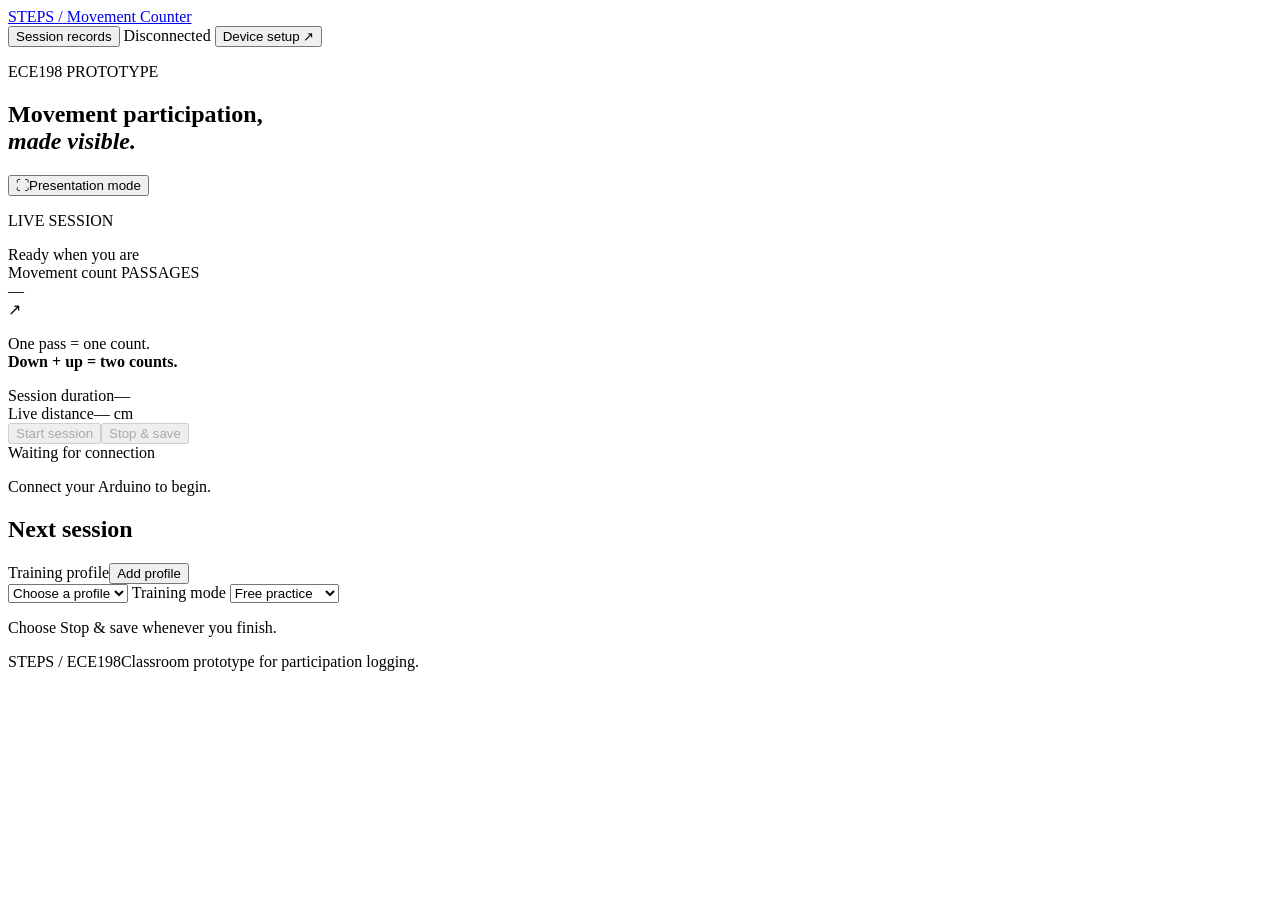
==== frontend/index.html @ 05c4c8d2 "Track training goals and daily progress by local profile" ====
<!doctype html>
<html lang="en">
<head>
  <meta charset="utf-8">
  <meta name="viewport" content="width=device-width,initial-scale=1">
  <meta name="color-scheme" content="light">
  <meta name="theme-color" content="#f4f3ec">
  <title>STEPS — Movement Counter</title>
  <link rel="stylesheet" href="/styles.css">
  <script src="/app.js" defer></script>
</head>
<body>
  <div class="app-shell">
    <header class="site-header">
      <a class="brand" href="/" aria-label="STEPS movement counter home">
        <span class="brand-symbol" aria-hidden="true"><i></i><i></i><i></i></span>
        <span>STEPS <span class="brand-divider">/</span> <span class="brand-sub">Movement Counter</span></span>
      </a>
      <div class="header-actions">
        <button class="text-button records-button" id="recordsButton" type="button" aria-haspopup="dialog">Session records</button>
        <span class="connection-pill" id="connectionPill"><span class="status-dot"></span><span id="connectionLabel">Disconnected</span></span>
        <button class="text-button setup-button" id="setupButton" type="button" aria-haspopup="dialog">Device setup <span aria-hidden="true">↗</span></button>
      </div>
    </header>

    <main>
      <section class="intro" aria-labelledby="pageTitle">
        <div><p class="eyebrow">ECE198 PROTOTYPE</p><h1 id="pageTitle">Movement participation,<br><em>made visible.</em></h1></div>
        <button class="button button-outline presentation-toggle" id="presentationButton" type="button" aria-pressed="false"><span class="expand-icon" aria-hidden="true">⛶</span><span id="presentationLabel">Presentation mode</span></button>
      </section>

      <section class="session-stage" aria-label="Live movement session">
        <div class="counter-pane">
          <div class="session-topline"><p class="eyebrow" id="sessionEyebrow">LIVE SESSION</p><span class="session-id" id="sessionId">Ready when you are</span></div>
          <div class="count-label">Movement count <span class="unit-tag">PASSAGES</span></div>
          <div class="count-row"><div class="count-value" id="countValue" aria-label="No movement count available">—</div><span class="count-mark" aria-hidden="true">↗</span></div>
          <p class="count-rule">One pass = one count.<br><strong>Down + up = two counts.</strong></p>
          <div class="session-metrics"><div><span class="metric-label">Session duration</span><span class="metric-value mono" id="durationValue">—</span></div><div class="metric-divider"></div><div><span class="metric-label">Live distance</span><span class="metric-value"><span id="distanceValue">—</span><span class="metric-unit" id="distanceUnit"> cm</span></span></div></div>
          <div class="session-actions"><button class="button button-primary" type="button" id="startButton" disabled><span class="play-icon" aria-hidden="true"></span>Start session</button><button class="button button-stop" type="button" id="stopButton" disabled><span class="stop-icon" aria-hidden="true"></span>Stop &amp; save</button></div>
          <div class="phase-feedback"><span class="state-indicator" id="stateIndicator" data-state="disconnected"></span><span id="stateTitle">Waiting for connection</span></div>
          <p class="action-feedback" id="actionFeedback" aria-live="polite">Connect your Arduino to begin.</p>
        </div>

        <aside class="training-panel" aria-labelledby="trainingTitle">
          <h2 id="trainingTitle">Next session</h2>
          <div class="profile-label"><label for="profileSelect">Training profile</label><button class="text-button" id="newProfileButton" aria-expanded="false" aria-controls="profileForm">Add profile</button></div>
          <select id="profileSelect"><option value="">Choose a profile</option></select>
          <form id="profileForm" hidden>
            <label for="profileName">New profile name or alias</label>
            <div class="profile-entry"><input id="profileName" maxlength="60" required autocomplete="off"><button class="button button-outline" type="submit">Save</button></div>
            <p id="profileFeedback" role="status"></p>
          </form>
          <label for="trainingMode">Training mode</label>
          <select id="trainingMode">
            <option value="free">Free practice</option>
            <option value="count">Count goal</option>
            <option value="timed">Timed practice</option>
          </select>
          <div id="targetField" hidden><label id="targetLabel" for="trainingTarget">Target passages</label>
            <input type="number" id="trainingTarget" min="1" max="4294967295" step="1" value="10" required></div>
          <p class="mode-hint" id="modeHint">Choose Stop &amp; save whenever you finish.</p>
          <progress id="goalProgress" aria-label="Training goal progress" hidden></progress>
        </aside>

      </section>


    </main>
    <footer><span>STEPS <span aria-hidden="true">/</span> ECE198</span><span>Classroom prototype for participation logging.</span></footer>
  </div>

  <dialog id="recordsDialog" class="records-dialog" aria-labelledby="historyTitle">
        <div class="section-heading"><div><p class="eyebrow">SESSION RECORDS</p><h2 id="historyTitle">Session records</h2></div><div class="history-actions"><button class="text-button" id="refreshHistoryButton" type="button" disabled><span aria-hidden="true">↻</span> Refresh</button><a class="text-button export-link" id="exportLink" href="/api/export.csv" download aria-disabled="true"><span aria-hidden="true">↓</span> Export CSV</a><button class="icon-button" id="closeRecordsButton" type="button" aria-label="Close session records">×</button></div></div>
        <div class="record-filter"><label for="recordProfile">Show records for</label><select id="recordProfile"><option value="all">All profiles</option><option value="unassigned">Unassigned sessions</option></select></div>
        <section class="trend-panel" aria-labelledby="trendTitle">
          <div class="trend-heading"><h3 id="trendTitle">Daily training trend</h3><select id="trendProtocol" aria-label="Training mode and target for comparison" hidden></select></div>
          <p id="trendSummary" role="status">Choose a profile to compare training days.</p>
          <div class="trend-scroll" id="trendTable" hidden><table>
            <thead><tr><th>Training day</th><th>Sessions</th><th>Passages</th><th>Duration</th><th id="goalsHeader">Goals met</th><th>Passages/min</th></tr></thead>
            <tbody id="trendBody"></tbody>
          </table></div>
          <p id="trendNote" class="history-note" hidden>Pace uses total passages divided by total minutes across sessions with a recorded duration above zero. Training days follow the Mac’s local date at session start.</p>
        </section>
        <h3 class="records-subheading">Saved sessions</h3>
        <div class="history-table-wrap"><table><thead><tr><th scope="col">Session</th><th scope="col">Profile</th><th scope="col">Training</th><th scope="col">Count</th><th scope="col">Duration</th><th scope="col">Record type</th><th scope="col">Saved</th></tr></thead><tbody id="historyBody"></tbody></table><div class="history-empty" id="historyEmpty"><h3>No saved sessions.</h3><p>Complete a session with this profile to see it here.</p></div></div>
        <p class="history-note" id="historyNote">Records describe participation. A movement count is not a measure of movement quality or clinical progress.</p>
  </dialog>

  <dialog id="setupDialog" class="setup-dialog" aria-labelledby="setupTitle">
    <div class="drawer-header"><div><p class="eyebrow">CONNECTION</p><h2 id="setupTitle">Device setup</h2></div><button class="icon-button" id="closeSetupButton" type="button" aria-label="Close device setup">×</button></div>
    <p class="drawer-intro">Connect the Arduino to your Mac with a USB data cable, then select its port.</p>
    <label class="field-label" for="portSelect">Arduino port</label><div class="port-row"><select id="portSelect"><option value="">No Arduino ports found</option></select><button class="icon-button refresh-ports" id="refreshPortsButton" type="button" aria-label="Refresh available ports">↻</button></div>
    <div class="connection-actions"><button class="button button-primary" id="connectButton" type="button" disabled>Connect device</button><button class="button button-outline" id="disconnectButton" type="button" disabled>Disconnect</button></div>
    <p class="setup-feedback" id="setupFeedback" aria-live="polite">Looking for available ports…</p>
    <div class="device-facts"><div><span>Device</span><strong id="deviceName">Not connected</strong></div><div><span>Firmware</span><strong id="firmwareValue">—</strong></div><div><span>Counting mode</span><strong id="modeValue">—</strong></div><div><span>Last response</span><strong id="lastResponse">—</strong></div></div>
    <div class="setup-help"><h3>Not seeing your Arduino?</h3><p>Check that the cable carries data. Close Arduino IDE’s Serial Monitor before connecting here, so only one application uses the port.</p></div>
  </dialog>
</body>
</html>
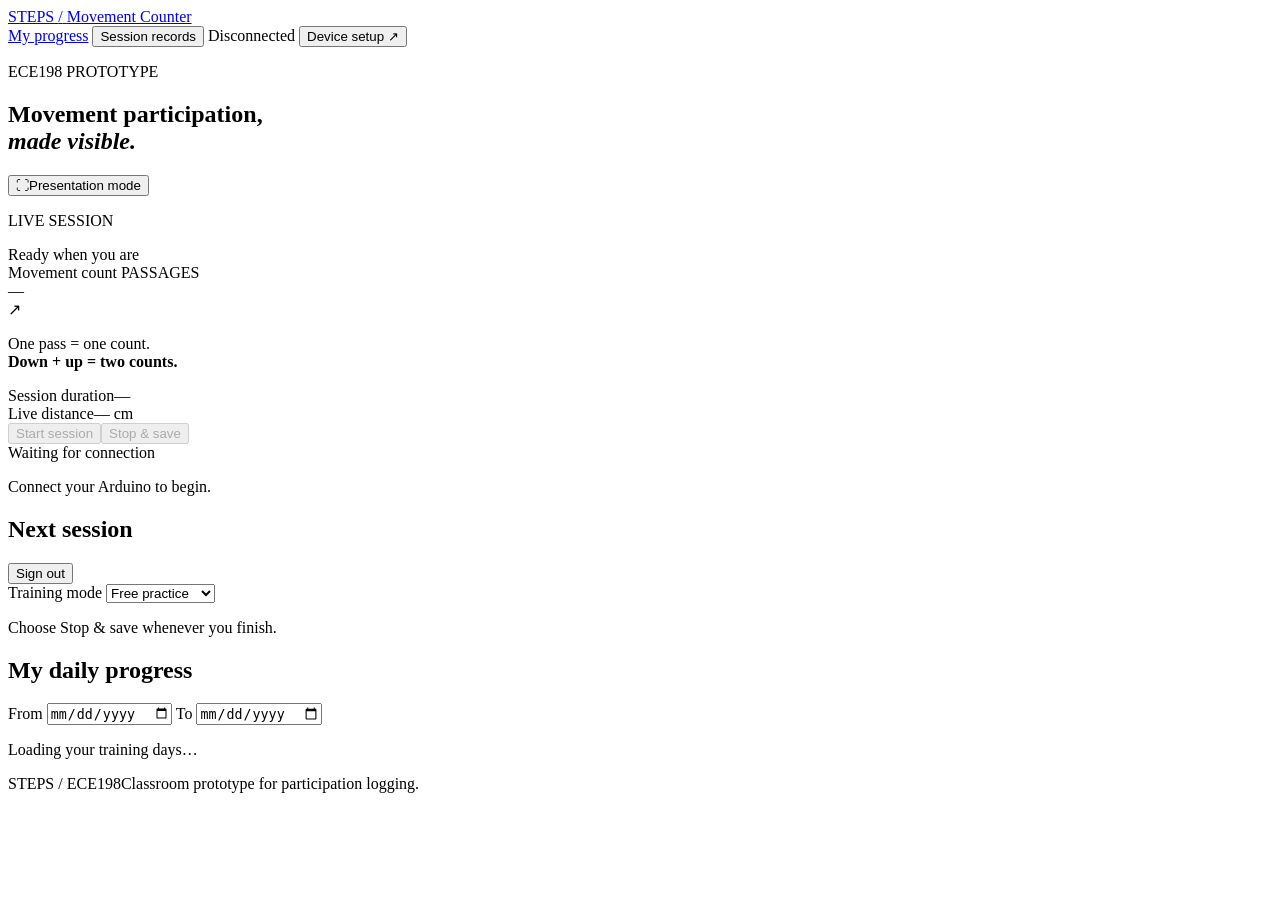
==== commit 89b5cb46: "Sign in with email and track personal progress by training date" ====
--- a/frontend/index.html
+++ b/frontend/index.html
@@ -17,6 +17,7 @@
         <span>STEPS <span class="brand-divider">/</span> <span class="brand-sub">Movement Counter</span></span>
       </a>
       <div class="header-actions">
+        <a class="text-button" href="#progress">My progress</a>
         <button class="text-button records-button" id="recordsButton" type="button" aria-haspopup="dialog">Session records</button>
         <span class="connection-pill" id="connectionPill"><span class="status-dot"></span><span id="connectionLabel">Disconnected</span></span>
         <button class="text-button setup-button" id="setupButton" type="button" aria-haspopup="dialog">Device setup <span aria-hidden="true">↗</span></button>
@@ -43,13 +44,7 @@
 
         <aside class="training-panel" aria-labelledby="trainingTitle">
           <h2 id="trainingTitle">Next session</h2>
-          <div class="profile-label"><label for="profileSelect">Training profile</label><button class="text-button" id="newProfileButton" aria-expanded="false" aria-controls="profileForm">Add profile</button></div>
-          <select id="profileSelect"><option value="">Choose a profile</option></select>
-          <form id="profileForm" hidden>
-            <label for="profileName">New profile name or alias</label>
-            <div class="profile-entry"><input id="profileName" maxlength="60" required autocomplete="off"><button class="button button-outline" type="submit">Save</button></div>
-            <p id="profileFeedback" role="status"></p>
-          </form>
+          <div class="account-line"><span id="accountEmail"></span><button class="text-button" type="button" id="logoutButton">Sign out</button></div>
           <label for="trainingMode">Training mode</label>
           <select id="trainingMode">
             <option value="free">Free practice</option>
@@ -65,24 +60,29 @@
       </section>
 
 
+        <section class="trend-panel" id="progress" aria-labelledby="trendTitle">
+          <div class="trend-heading"><h2 id="trendTitle">My daily progress</h2><select id="trendProtocol" aria-label="Training mode and target for comparison" hidden></select></div>
+          <div class="date-controls">
+            <label>From <input type="date" id="dateFrom"></label>
+            <label>To <input type="date" id="dateTo"></label>
+            <button class="text-button" type="button" id="clearDates" hidden>Clear dates</button>
+          </div>
+          <p id="trendSummary" role="status">Loading your training days…</p>
+          <div class="trend-scroll" id="trendTable" hidden><table>
+            <thead><tr><th>Training day</th><th>Sessions</th><th>Passages</th><th>Duration</th><th id="goalsHeader">Goals met</th><th>Passages/min</th></tr></thead>
+            <tbody id="trendBody"></tbody>
+          </table></div>
+          <p id="trendNote" class="history-note" hidden>Pace uses total passages divided by total minutes across sessions with a recorded duration above zero. Training days follow the Mac’s local date at session start.</p>
+        </section>
     </main>
     <footer><span>STEPS <span aria-hidden="true">/</span> ECE198</span><span>Classroom prototype for participation logging.</span></footer>
   </div>
 
   <dialog id="recordsDialog" class="records-dialog" aria-labelledby="historyTitle">
         <div class="section-heading"><div><p class="eyebrow">SESSION RECORDS</p><h2 id="historyTitle">Session records</h2></div><div class="history-actions"><button class="text-button" id="refreshHistoryButton" type="button" disabled><span aria-hidden="true">↻</span> Refresh</button><a class="text-button export-link" id="exportLink" href="/api/export.csv" download aria-disabled="true"><span aria-hidden="true">↓</span> Export CSV</a><button class="icon-button" id="closeRecordsButton" type="button" aria-label="Close session records">×</button></div></div>
-        <div class="record-filter"><label for="recordProfile">Show records for</label><select id="recordProfile"><option value="all">All profiles</option><option value="unassigned">Unassigned sessions</option></select></div>
-        <section class="trend-panel" aria-labelledby="trendTitle">
-          <div class="trend-heading"><h3 id="trendTitle">Daily training trend</h3><select id="trendProtocol" aria-label="Training mode and target for comparison" hidden></select></div>
-          <p id="trendSummary" role="status">Choose a profile to compare training days.</p>
-          <div class="trend-scroll" id="trendTable" hidden><table>
-            <thead><tr><th>Training day</th><th>Sessions</th><th>Passages</th><th>Duration</th><th id="goalsHeader">Goals met</th><th>Passages/min</th></tr></thead>
-            <tbody id="trendBody"></tbody>
-          </table></div>
-          <p id="trendNote" class="history-note" hidden>Pace uses total passages divided by total minutes across sessions with a recorded duration above zero. Training days follow the Mac’s local date at session start.</p>
-        </section>
+        <p class="history-note" id="recordRange"></p>
         <h3 class="records-subheading">Saved sessions</h3>
-        <div class="history-table-wrap"><table><thead><tr><th scope="col">Session</th><th scope="col">Profile</th><th scope="col">Training</th><th scope="col">Count</th><th scope="col">Duration</th><th scope="col">Record type</th><th scope="col">Saved</th></tr></thead><tbody id="historyBody"></tbody></table><div class="history-empty" id="historyEmpty"><h3>No saved sessions.</h3><p>Complete a session with this profile to see it here.</p></div></div>
+        <div class="history-table-wrap"><table><thead><tr><th scope="col">Session</th><th scope="col">Training date</th><th scope="col">Training</th><th scope="col">Count</th><th scope="col">Duration</th><th scope="col">Record type</th><th scope="col">Saved</th></tr></thead><tbody id="historyBody"></tbody></table><div class="history-empty" id="historyEmpty"><h3>No saved sessions.</h3><p>Saved sessions appear here for the selected dates.</p></div></div>
         <p class="history-note" id="historyNote">Records describe participation. A movement count is not a measure of movement quality or clinical progress.</p>
   </dialog>
 
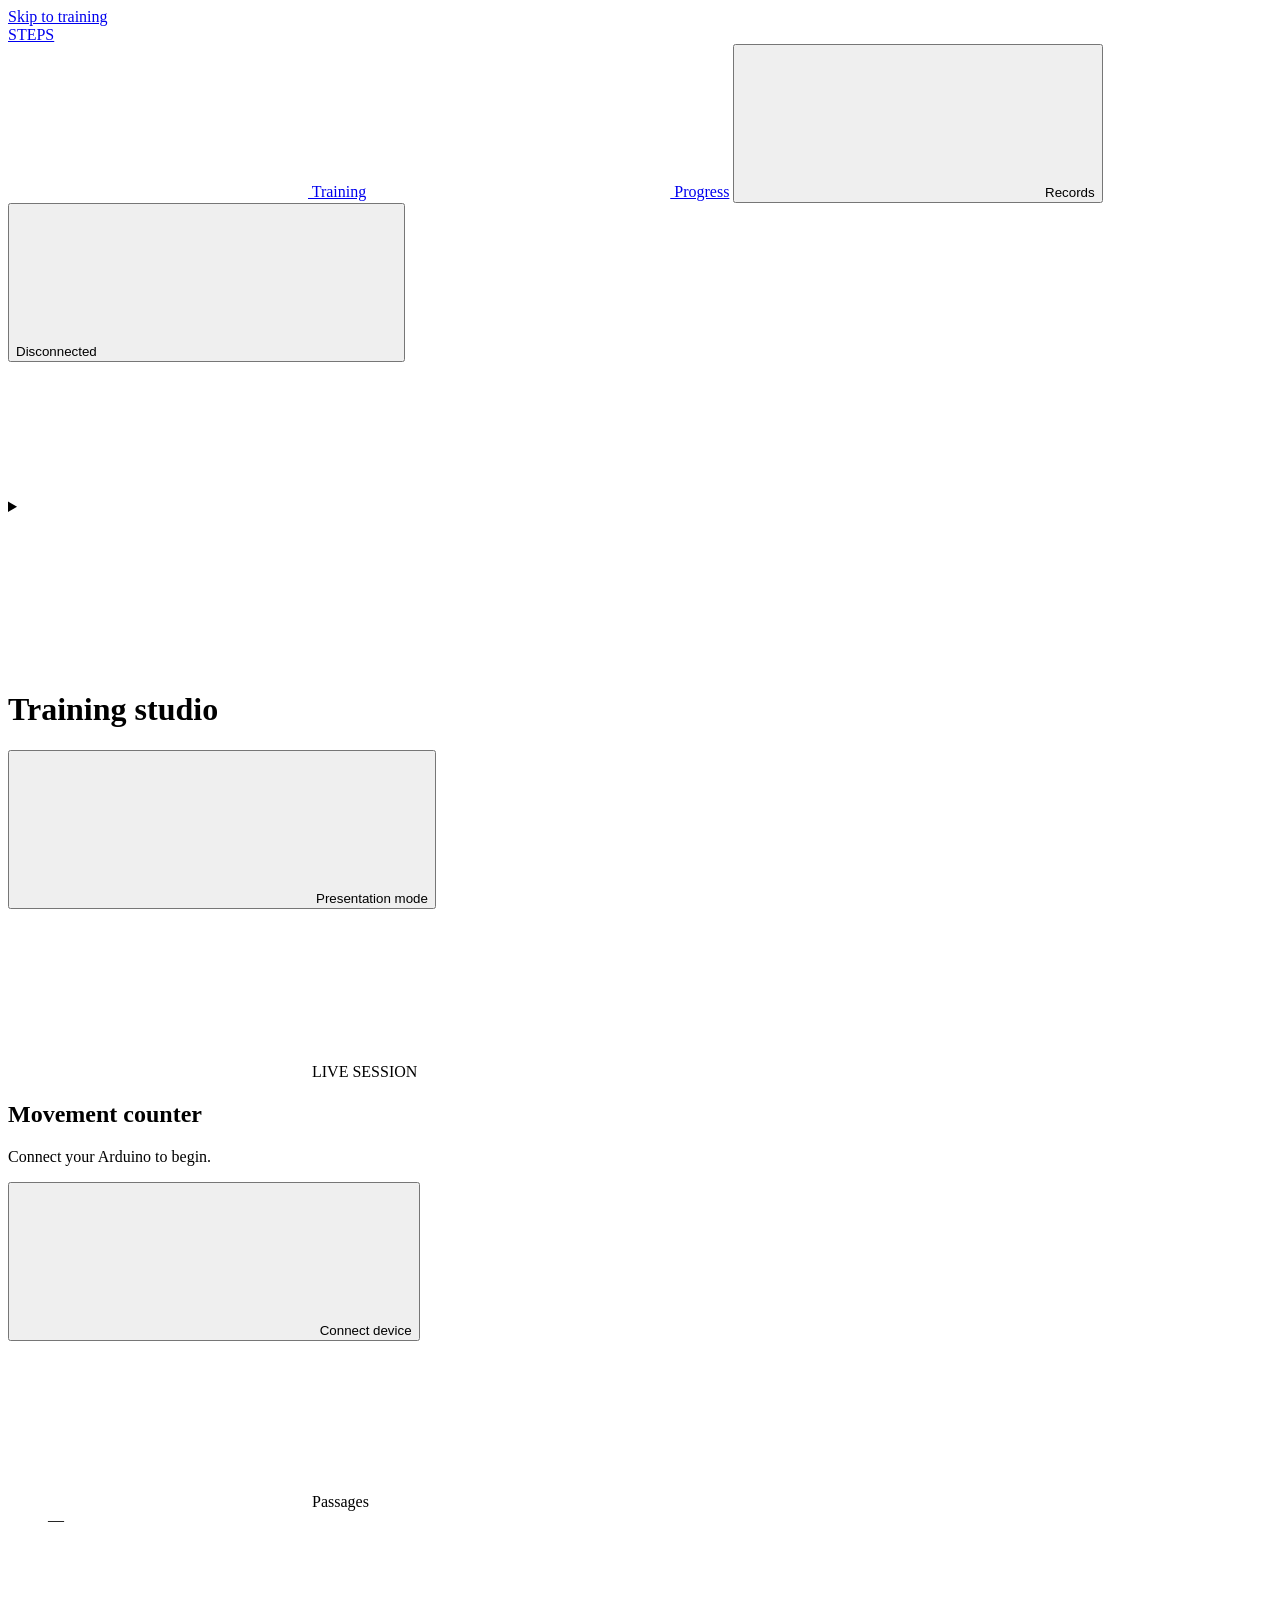
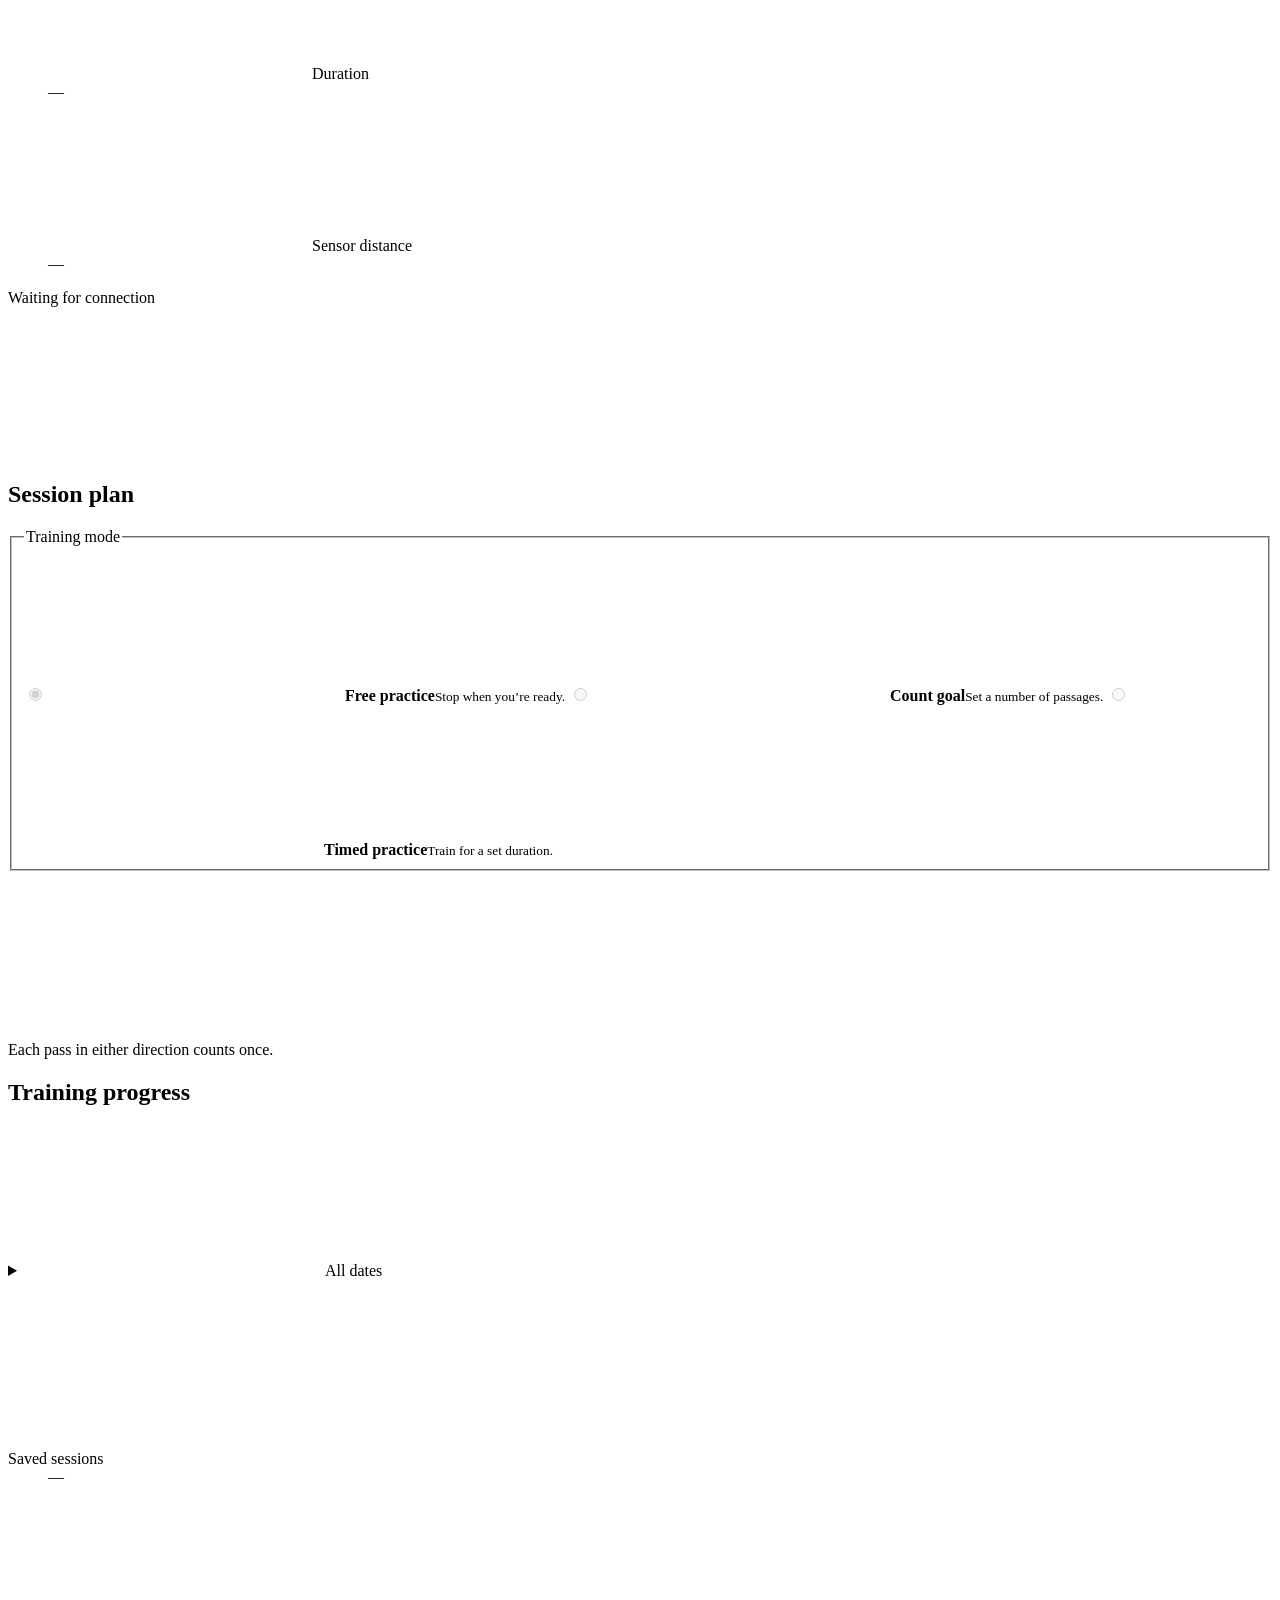
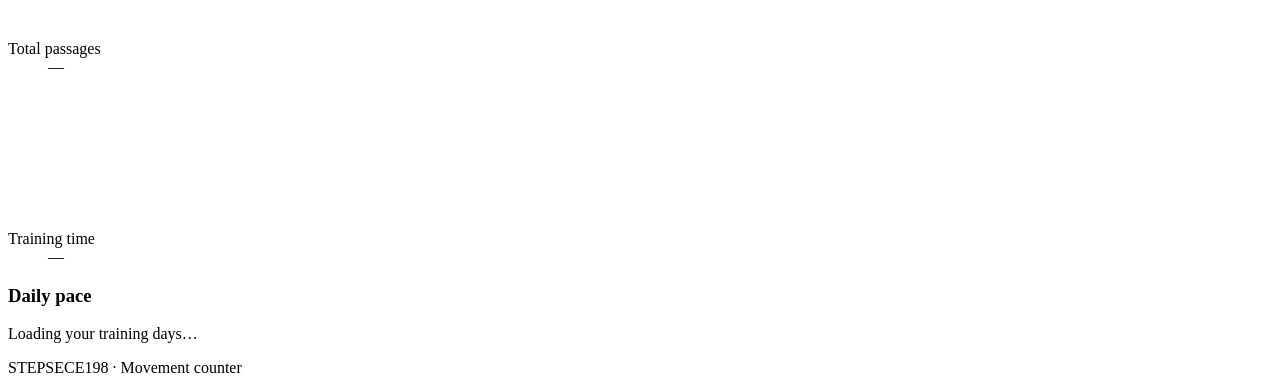
==== commit ed2e2c30: "Redesign the training studio around live sessions and daily progress" ====
--- a/frontend/index.html
+++ b/frontend/index.html
@@ -3,93 +3,108 @@
 <head>
   <meta charset="utf-8">
   <meta name="viewport" content="width=device-width,initial-scale=1">
-  <meta name="color-scheme" content="light">
-  <meta name="theme-color" content="#f4f3ec">
-  <title>STEPS — Movement Counter</title>
+  <meta name="theme-color" content="#f7f7f3">
+  <title>Training studio — STEPS</title>
+  <link rel="icon" href="/assets/mark.svg" type="image/svg+xml">
+  <link rel="preload" href="/assets/barlow-condensed-bold.ttf" as="font" type="font/ttf" crossorigin>
   <link rel="stylesheet" href="/styles.css">
   <script src="/app.js" defer></script>
 </head>
 <body>
-  <div class="app-shell">
-    <header class="site-header">
-      <a class="brand" href="/" aria-label="STEPS movement counter home">
-        <span class="brand-symbol" aria-hidden="true"><i></i><i></i><i></i></span>
-        <span>STEPS <span class="brand-divider">/</span> <span class="brand-sub">Movement Counter</span></span>
-      </a>
-      <div class="header-actions">
-        <a class="text-button" href="#progress">My progress</a>
-        <button class="text-button records-button" id="recordsButton" type="button" aria-haspopup="dialog">Session records</button>
-        <span class="connection-pill" id="connectionPill"><span class="status-dot"></span><span id="connectionLabel">Disconnected</span></span>
-        <button class="text-button setup-button" id="setupButton" type="button" aria-haspopup="dialog">Device setup <span aria-hidden="true">↗</span></button>
+  <a class="skip-link" href="#studio">Skip to training</a>
+  <header class="site-header">
+    <div class="topbar shell">
+      <a class="brand" href="#studio" aria-label="STEPS training studio"><span class="brand-symbol" aria-hidden="true"><i></i><i></i><i></i></span><span class="wordmark">STEPS</span></a>
+      <nav class="tabs" aria-label="Workspace">
+        <a class="nav-item" href="#studio" id="studioNav" aria-current="location"><svg class="icon" aria-hidden="true" focusable="false"><use href="/assets/icons.svg#activity"></use></svg> Training</a>
+        <a class="nav-item" href="#progress" id="progressNav"><svg class="icon" aria-hidden="true" focusable="false"><use href="/assets/icons.svg#chart-no-axes-column-increasing"></use></svg> Progress</a>
+        <button class="nav-item" id="recordsButton" type="button" aria-haspopup="dialog"><svg class="icon" aria-hidden="true" focusable="false"><use href="/assets/icons.svg#history"></use></svg> Records</button>
+      </nav>
+      <div class="header-tools">
+        <button class="connection-pill" id="setupButton" type="button" aria-label="Device setup" aria-haspopup="dialog">
+          <span id="connectionPill" class="connection-state"><span class="status-dot"></span><span id="connectionLabel">Disconnected</span></span><svg class="icon" aria-hidden="true" focusable="false"><use href="/assets/icons.svg#chevron-down"></use></svg>
+        </button>
+        <details class="account-menu" id="accountMenu">
+          <summary aria-label="Account menu" title="Account"><svg class="icon" aria-hidden="true" focusable="false"><use href="/assets/icons.svg#user-round"></use></svg></summary>
+          <div class="account-popover"><span id="accountEmail"></span><button class="text-button" id="logoutButton" type="button"><svg class="icon" aria-hidden="true" focusable="false"><use href="/assets/icons.svg#log-out"></use></svg> Sign out</button></div>
+        </details>
       </div>
-    </header>
+    </div>
+  </header>
+  <main class="shell" id="studio">
+    <div class="page-heading">
+      <div><div class="dayline"><svg class="icon" aria-hidden="true" focusable="false"><use href="/assets/icons.svg#calendar-days"></use></svg><time id="studioDate"></time></div><h1>Training studio</h1></div>
+      <button class="button button-outline presentation-toggle" id="presentationButton" type="button" aria-pressed="false"><svg class="icon" aria-hidden="true" focusable="false"><use href="/assets/icons.svg#maximize"></use></svg><span id="presentationLabel">Presentation mode</span></button>
+    </div>
+    <div class="studio-grid">
+      <section class="session-card" aria-labelledby="liveTitle">
+        <div class="session-hero">
+          <img src="/assets/track-session.jpg" alt="" fetchpriority="high" class="hero-photo">
+          <div class="hero-content">
+            <div class="live-kicker"><svg class="icon" aria-hidden="true" focusable="false"><use href="/assets/icons.svg#activity"></use></svg> <span id="sessionEyebrow">LIVE SESSION</span></div>
+            <h2 id="liveTitle">Movement counter</h2>
+            <p class="action-feedback" id="actionFeedback" aria-live="polite">Connect your Arduino to begin.</p>
+            <div class="session-actions">
+              <button class="button hero-primary" id="heroConnect" type="button" aria-haspopup="dialog"><svg class="icon" aria-hidden="true" focusable="false"><use href="/assets/icons.svg#plug"></use></svg> Connect device</button>
+              <button class="button hero-primary" id="startButton" type="button" hidden disabled><svg class="icon" aria-hidden="true" focusable="false"><use href="/assets/icons.svg#play"></use></svg> Start session</button>
+              <button class="button hero-primary" id="stopButton" type="button" hidden disabled><svg class="icon" aria-hidden="true" focusable="false"><use href="/assets/icons.svg#square"></use></svg> Stop &amp; save</button>
+            </div>
+          </div>
+        </div>
+        <dl class="metrics">
+          <div class="metric"><dt><svg class="icon" aria-hidden="true" focusable="false"><use href="/assets/icons.svg#footprints"></use></svg> Passages</dt><dd id="countValue" aria-label="No movement count available">—</dd></div>
+          <div class="metric"><dt><svg class="icon" aria-hidden="true" focusable="false"><use href="/assets/icons.svg#timer"></use></svg> Duration</dt><dd id="durationValue">—</dd></div>
+          <div class="metric"><dt><svg class="icon" aria-hidden="true" focusable="false"><use href="/assets/icons.svg#scan-line"></use></svg> Sensor distance</dt><dd><span id="distanceValue">—</span><small id="distanceUnit" hidden> cm</small></dd></div>
+        </dl>
+        <div class="live-footer"><span class="phase-feedback"><span class="state-indicator" id="stateIndicator"></span><span id="stateTitle">Waiting for connection</span></span><span id="sessionId"></span></div>
+      </section>
+      <section class="training-panel panel" aria-labelledby="trainingTitle">
+        <div class="panel-title"><span class="section-icon"><svg class="icon" aria-hidden="true" focusable="false"><use href="/assets/icons.svg#sliders-horizontal"></use></svg></span><h2 id="trainingTitle">Session plan</h2></div>
+        <fieldset id="trainingMode" disabled>
+          <legend class="sr-only">Training mode</legend>
+          <label class="mode-row"><input type="radio" name="trainingMode" value="free" checked><span class="mode-icon"><svg class="icon" aria-hidden="true" focusable="false"><use href="/assets/icons.svg#infinity"></use></svg></span><span class="mode-copy"><strong>Free practice</strong><small>Stop when you’re ready.</small></span><span class="radio-mark"></span></label>
+          <label class="mode-row"><input type="radio" name="trainingMode" value="count"><span class="mode-icon"><svg class="icon" aria-hidden="true" focusable="false"><use href="/assets/icons.svg#target"></use></svg></span><span class="mode-copy"><strong>Count goal</strong><small>Set a number of passages.</small></span><span class="radio-mark"></span></label>
+          <label class="mode-row"><input type="radio" name="trainingMode" value="timed"><span class="mode-icon"><svg class="icon" aria-hidden="true" focusable="false"><use href="/assets/icons.svg#timer"></use></svg></span><span class="mode-copy"><strong>Timed practice</strong><small>Train for a set duration.</small></span><span class="radio-mark"></span></label>
+        </fieldset>
+        <div id="targetField" hidden><label id="targetLabel" for="trainingTarget">Target passages</label><input type="number" inputmode="numeric" id="trainingTarget" min="1" max="4294967295" step="1" value="10" required></div>
+        <div class="plan-note"><svg class="icon" aria-hidden="true" focusable="false"><use href="/assets/icons.svg#info"></use></svg><p id="modeHint">Each pass in either direction counts once.</p></div>
+        <progress id="goalProgress" aria-label="Training goal progress" hidden></progress>
+      </section>
+    </div>
+    <section id="progress" class="progress-section" aria-labelledby="trendTitle">
+      <div class="section-heading">
+        <h2 id="trendTitle">Training progress</h2>
+        <details class="filter-menu" id="filterMenu"><summary class="button button-outline"><svg class="icon" aria-hidden="true" focusable="false"><use href="/assets/icons.svg#calendar-days"></use></svg><span id="rangeLabel">All dates</span><svg class="icon" aria-hidden="true" focusable="false"><use href="/assets/icons.svg#chevron-down"></use></svg></summary>
+          <div class="date-popover"><label>From<input type="date" id="dateFrom"></label><label>To<input type="date" id="dateTo"></label><button class="text-button" type="button" id="clearDates" hidden>Clear dates</button></div>
+        </details>
+      </div>
+      <dl class="summary-grid">
+        <div class="summary-stat"><span class="stat-icon peach"><svg class="icon" aria-hidden="true" focusable="false"><use href="/assets/icons.svg#layers-2"></use></svg></span><div><dt>Saved sessions</dt><dd id="totalSessions">—</dd></div></div>
+        <div class="summary-stat"><span class="stat-icon sage"><svg class="icon" aria-hidden="true" focusable="false"><use href="/assets/icons.svg#footprints"></use></svg></span><div><dt>Total passages</dt><dd id="totalPassages">—</dd></div></div>
+        <div class="summary-stat"><span class="stat-icon lilac"><svg class="icon" aria-hidden="true" focusable="false"><use href="/assets/icons.svg#timer"></use></svg></span><div><dt>Training time</dt><dd id="totalDuration">—</dd></div></div>
+      </dl>
+      <div class="trend-panel panel">
+        <div class="trend-heading"><h3>Daily pace</h3><select id="trendProtocol" aria-label="Training mode and target for comparison" hidden></select></div>
+        <p id="trendSummary" role="status">Loading your training days…</p>
+        <figure id="paceFigure" hidden><figcaption>Passages per minute · latest training days</figcaption><div id="paceBars"></div></figure>
+        <div class="trend-scroll" id="trendTable" hidden><table><thead><tr><th scope="col">Training day</th><th scope="col">Sessions</th><th scope="col">Passages</th><th scope="col">Duration</th><th scope="col" id="goalsHeader">Goals met</th><th scope="col">Passages/min</th></tr></thead><tbody id="trendBody"></tbody></table></div>
+        <p id="trendNote" class="history-note" hidden>Pace uses sessions with a recorded duration above zero. Each session follows its local start date.</p>
+      </div>
+    </section>
+  </main>
+  <footer class="shell"><span class="footer-brand">STEPS</span><span>ECE198 · Movement counter</span></footer>
+  <dialog id="recordsDialog" class="records-dialog" aria-labelledby="historyTitle">
+        <div class="section-heading"><div><h2 id="historyTitle">Session records</h2></div><div class="history-actions"><button class="text-button" id="refreshHistoryButton" type="button" disabled><svg class="icon" aria-hidden="true" focusable="false"><use href="/assets/icons.svg#refresh-cw"></use></svg> Refresh</button><a class="text-button export-link" id="exportLink" href="/api/export.csv" download aria-disabled="true"><svg class="icon" aria-hidden="true" focusable="false"><use href="/assets/icons.svg#download"></use></svg> Export CSV</a><button class="icon-button" id="closeRecordsButton" type="button" aria-label="Close session records"><svg class="icon" aria-hidden="true" focusable="false"><use href="/assets/icons.svg#x"></use></svg></button></div></div>
+        <p class="history-note" id="recordRange"></p>
 
-    <main>
-      <section class="intro" aria-labelledby="pageTitle">
-        <div><p class="eyebrow">ECE198 PROTOTYPE</p><h1 id="pageTitle">Movement participation,<br><em>made visible.</em></h1></div>
-        <button class="button button-outline presentation-toggle" id="presentationButton" type="button" aria-pressed="false"><span class="expand-icon" aria-hidden="true">⛶</span><span id="presentationLabel">Presentation mode</span></button>
-      </section>
-
-      <section class="session-stage" aria-label="Live movement session">
-        <div class="counter-pane">
-          <div class="session-topline"><p class="eyebrow" id="sessionEyebrow">LIVE SESSION</p><span class="session-id" id="sessionId">Ready when you are</span></div>
-          <div class="count-label">Movement count <span class="unit-tag">PASSAGES</span></div>
-          <div class="count-row"><div class="count-value" id="countValue" aria-label="No movement count available">—</div><span class="count-mark" aria-hidden="true">↗</span></div>
-          <p class="count-rule">One pass = one count.<br><strong>Down + up = two counts.</strong></p>
-          <div class="session-metrics"><div><span class="metric-label">Session duration</span><span class="metric-value mono" id="durationValue">—</span></div><div class="metric-divider"></div><div><span class="metric-label">Live distance</span><span class="metric-value"><span id="distanceValue">—</span><span class="metric-unit" id="distanceUnit"> cm</span></span></div></div>
-          <div class="session-actions"><button class="button button-primary" type="button" id="startButton" disabled><span class="play-icon" aria-hidden="true"></span>Start session</button><button class="button button-stop" type="button" id="stopButton" disabled><span class="stop-icon" aria-hidden="true"></span>Stop &amp; save</button></div>
-          <div class="phase-feedback"><span class="state-indicator" id="stateIndicator" data-state="disconnected"></span><span id="stateTitle">Waiting for connection</span></div>
-          <p class="action-feedback" id="actionFeedback" aria-live="polite">Connect your Arduino to begin.</p>
-        </div>
-
-        <aside class="training-panel" aria-labelledby="trainingTitle">
-          <h2 id="trainingTitle">Next session</h2>
-          <div class="account-line"><span id="accountEmail"></span><button class="text-button" type="button" id="logoutButton">Sign out</button></div>
-          <label for="trainingMode">Training mode</label>
-          <select id="trainingMode">
-            <option value="free">Free practice</option>
-            <option value="count">Count goal</option>
-            <option value="timed">Timed practice</option>
-          </select>
-          <div id="targetField" hidden><label id="targetLabel" for="trainingTarget">Target passages</label>
-            <input type="number" id="trainingTarget" min="1" max="4294967295" step="1" value="10" required></div>
-          <p class="mode-hint" id="modeHint">Choose Stop &amp; save whenever you finish.</p>
-          <progress id="goalProgress" aria-label="Training goal progress" hidden></progress>
-        </aside>
-
-      </section>
-
-
-        <section class="trend-panel" id="progress" aria-labelledby="trendTitle">
-          <div class="trend-heading"><h2 id="trendTitle">My daily progress</h2><select id="trendProtocol" aria-label="Training mode and target for comparison" hidden></select></div>
-          <div class="date-controls">
-            <label>From <input type="date" id="dateFrom"></label>
-            <label>To <input type="date" id="dateTo"></label>
-            <button class="text-button" type="button" id="clearDates" hidden>Clear dates</button>
-          </div>
-          <p id="trendSummary" role="status">Loading your training days…</p>
-          <div class="trend-scroll" id="trendTable" hidden><table>
-            <thead><tr><th>Training day</th><th>Sessions</th><th>Passages</th><th>Duration</th><th id="goalsHeader">Goals met</th><th>Passages/min</th></tr></thead>
-            <tbody id="trendBody"></tbody>
-          </table></div>
-          <p id="trendNote" class="history-note" hidden>Pace uses total passages divided by total minutes across sessions with a recorded duration above zero. Training days follow the Mac’s local date at session start.</p>
-        </section>
-    </main>
-    <footer><span>STEPS <span aria-hidden="true">/</span> ECE198</span><span>Classroom prototype for participation logging.</span></footer>
-  </div>
-
-  <dialog id="recordsDialog" class="records-dialog" aria-labelledby="historyTitle">
-        <div class="section-heading"><div><p class="eyebrow">SESSION RECORDS</p><h2 id="historyTitle">Session records</h2></div><div class="history-actions"><button class="text-button" id="refreshHistoryButton" type="button" disabled><span aria-hidden="true">↻</span> Refresh</button><a class="text-button export-link" id="exportLink" href="/api/export.csv" download aria-disabled="true"><span aria-hidden="true">↓</span> Export CSV</a><button class="icon-button" id="closeRecordsButton" type="button" aria-label="Close session records">×</button></div></div>
-        <p class="history-note" id="recordRange"></p>
-        <h3 class="records-subheading">Saved sessions</h3>
         <div class="history-table-wrap"><table><thead><tr><th scope="col">Session</th><th scope="col">Training date</th><th scope="col">Training</th><th scope="col">Count</th><th scope="col">Duration</th><th scope="col">Record type</th><th scope="col">Saved</th></tr></thead><tbody id="historyBody"></tbody></table><div class="history-empty" id="historyEmpty"><h3>No saved sessions.</h3><p>Saved sessions appear here for the selected dates.</p></div></div>
         <p class="history-note" id="historyNote">Records describe participation. A movement count is not a measure of movement quality or clinical progress.</p>
   </dialog>
 
   <dialog id="setupDialog" class="setup-dialog" aria-labelledby="setupTitle">
-    <div class="drawer-header"><div><p class="eyebrow">CONNECTION</p><h2 id="setupTitle">Device setup</h2></div><button class="icon-button" id="closeSetupButton" type="button" aria-label="Close device setup">×</button></div>
-    <p class="drawer-intro">Connect the Arduino to your Mac with a USB data cable, then select its port.</p>
-    <label class="field-label" for="portSelect">Arduino port</label><div class="port-row"><select id="portSelect"><option value="">No Arduino ports found</option></select><button class="icon-button refresh-ports" id="refreshPortsButton" type="button" aria-label="Refresh available ports">↻</button></div>
+    <div class="drawer-header"><div><h2 id="setupTitle">Device setup</h2></div><button class="icon-button" id="closeSetupButton" type="button" aria-label="Close device setup"><svg class="icon" aria-hidden="true" focusable="false"><use href="/assets/icons.svg#x"></use></svg></button></div>
+    <p class="drawer-intro">Connect the Arduino to your computer with a USB data cable, then select its port.</p>
+    <label class="field-label" for="portSelect">Arduino port</label><div class="port-row"><select id="portSelect"><option value="">No Arduino ports found</option></select><button class="icon-button refresh-ports" id="refreshPortsButton" type="button" aria-label="Refresh available ports"><svg class="icon" aria-hidden="true" focusable="false"><use href="/assets/icons.svg#refresh-cw"></use></svg></button></div>
     <div class="connection-actions"><button class="button button-primary" id="connectButton" type="button" disabled>Connect device</button><button class="button button-outline" id="disconnectButton" type="button" disabled>Disconnect</button></div>
     <p class="setup-feedback" id="setupFeedback" aria-live="polite">Looking for available ports…</p>
     <div class="device-facts"><div><span>Device</span><strong id="deviceName">Not connected</strong></div><div><span>Firmware</span><strong id="firmwareValue">—</strong></div><div><span>Counting mode</span><strong id="modeValue">—</strong></div><div><span>Last response</span><strong id="lastResponse">—</strong></div></div>
